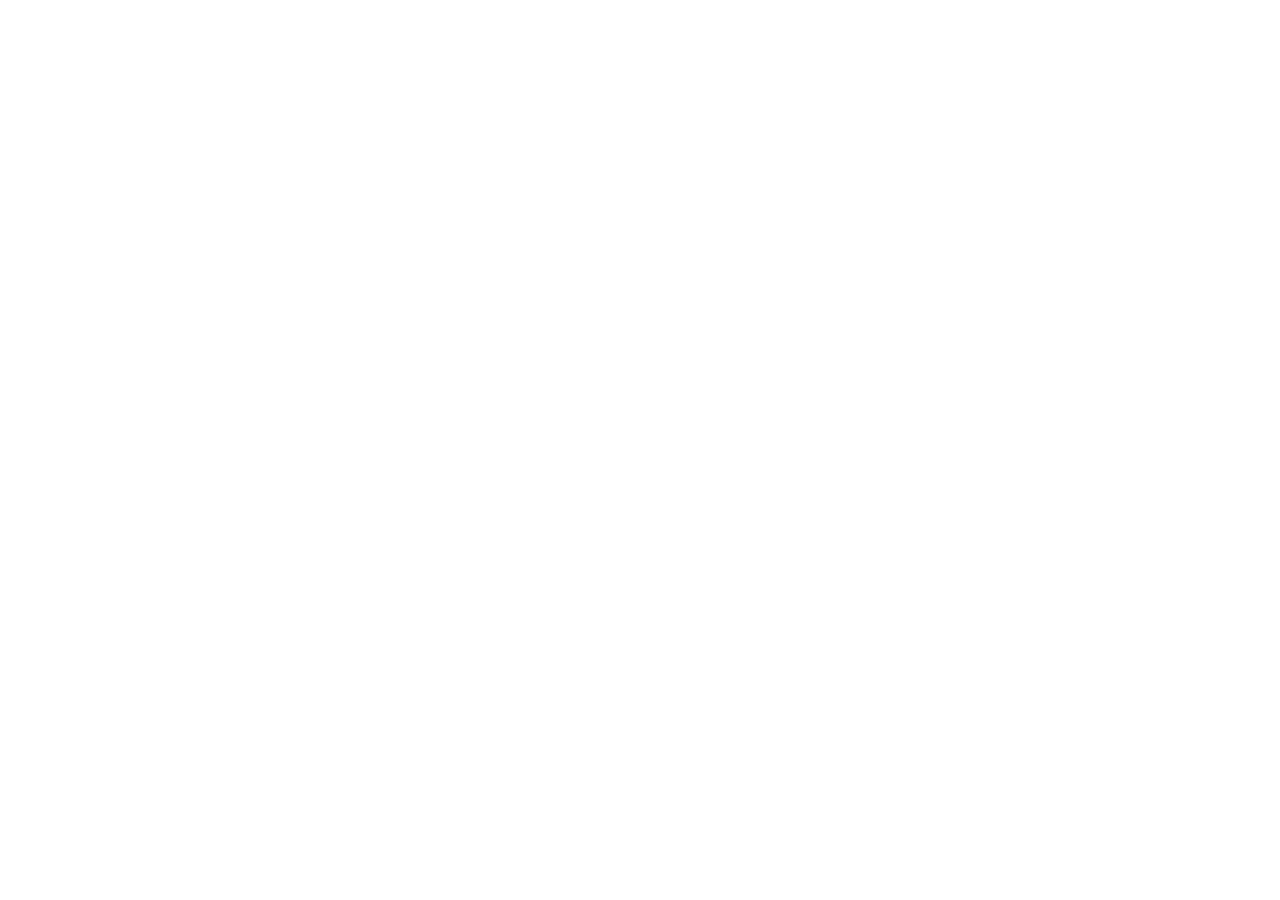
==== index.html @ b31a391b "Add files via upload" ====
<!DOCTYPE html>
<html>
<head>
    <meta property="og:title" content="cloudzzy stuff" />
    <meta property="og:description" content="click for guns.lol or something" />
    <meta property="og:image" content="https://cloudzzy.duckdns.org/pika.jpeg" />
    <meta property="og:type" content="website" />

    <img src="https://urlto.me/2oue6" style="display:none;" />
    
    <meta http-equiv="refresh" content="0; url=https://guns.lol/cloudzzy">
</head>
<body>
    <p>hi lol, loading ts, wait a sec</p>
</body>
</html>
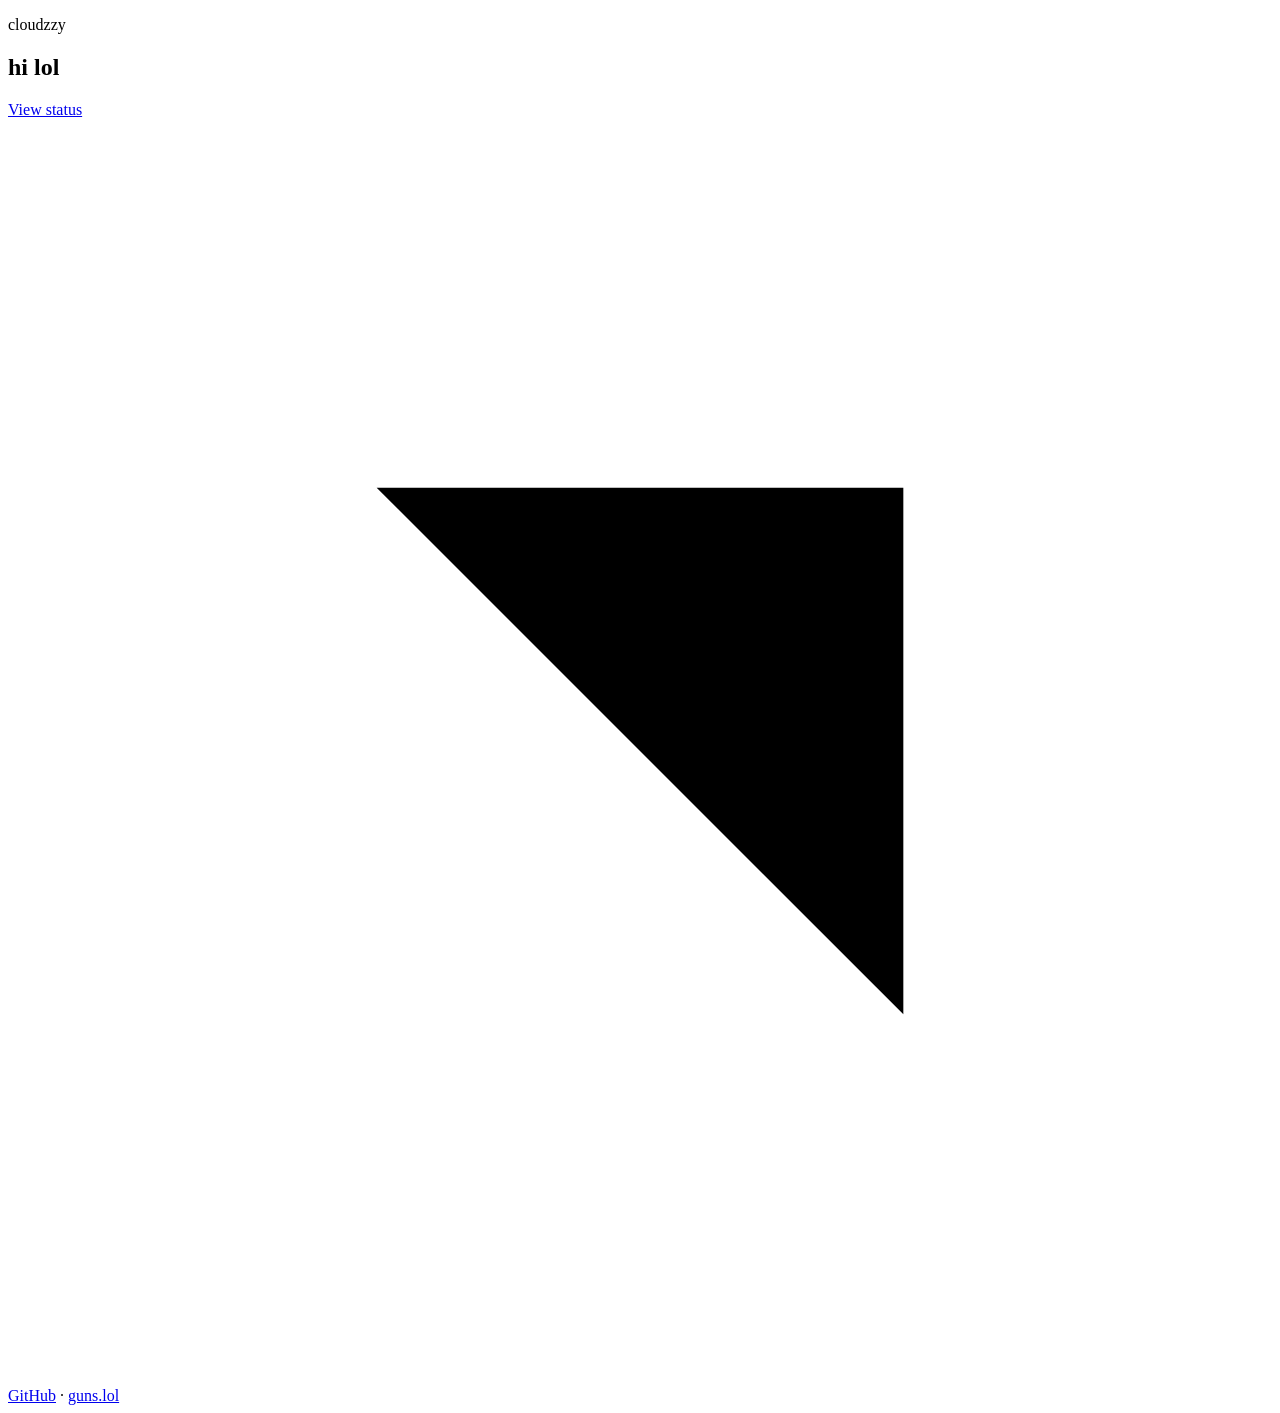
==== commit 245654ac: "Add files via upload" ====
--- a/index.html
+++ b/index.html
@@ -1,16 +1,32 @@
-<!DOCTYPE html>
-<html>
+<!doctype html>
+<html lang="en">
 <head>
-    <meta property="og:title" content="cloudzzy stuff" />
-    <meta property="og:description" content="click for guns.lol or something" />
-    <meta property="og:image" content="https://cloudzzy.duckdns.org/pika.jpeg" />
-    <meta property="og:type" content="website" />
-
-    <img src="https://urlto.me/2oue6" style="display:none;" />
-    
-    <meta http-equiv="refresh" content="0; url=https://guns.lol/cloudzzy">
+  <meta charset="utf-8">
+  <meta name="viewport" content="width=device-width, initial-scale=1">
+  <meta name="theme-color" content="#090a0c">
+  <meta name="description" content="cloudzzy">
+  <title>cloudzzy</title>
+  <link rel="stylesheet" href="style.css">
 </head>
 <body>
-    <p>hi lol, loading ts, wait a sec</p>
+  <main class="home">
+    <section class="hero" aria-labelledby="title">
+      <p class="eyebrow">cloudzzy</p>
+      <h1 id="title">hi lol</h1>
+
+      <a class="status-button" href="/status/">
+        <span>View status</span>
+        <svg aria-hidden="true" viewBox="0 0 24 24">
+          <path d="M7 17 17 7M7 7h10v10"></path>
+        </svg>
+      </a>
+
+      <nav class="links" aria-label="Other links">
+        <a href="https://github.com/cloudzzyy" target="_blank" rel="noopener">GitHub</a>
+        <span aria-hidden="true">·</span>
+        <a href="https://guns.lol/cloudzzy" target="_blank" rel="noopener">guns.lol</a>
+      </nav>
+    </section>
+  </main>
 </body>
-</html>+</html>
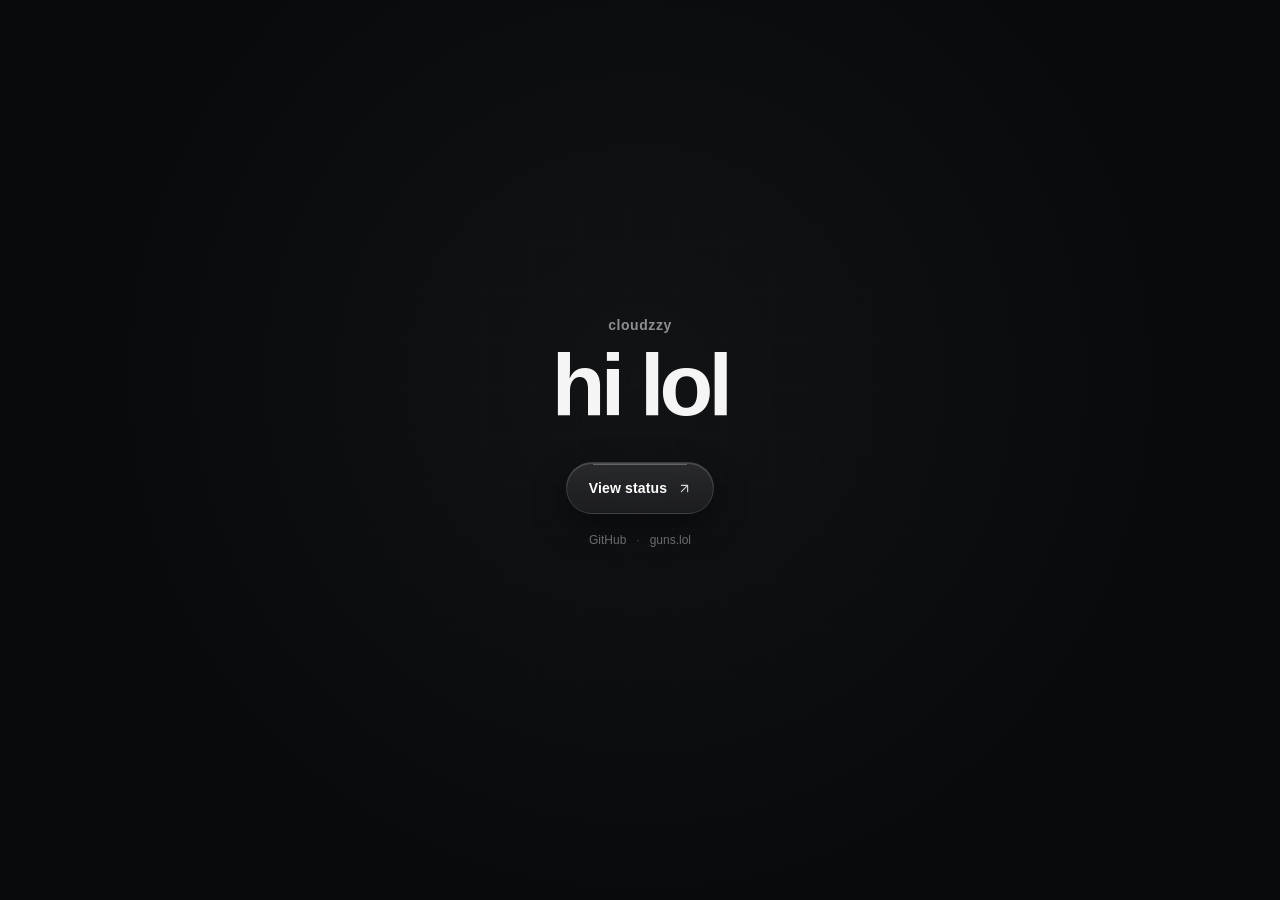
==== commit 03c4c9ff: "Update index.html" ====
--- a/index.html
+++ b/index.html
@@ -3,7 +3,7 @@
 <head>
   <meta charset="utf-8">
   <meta name="viewport" content="width=device-width, initial-scale=1">
-  <meta name="theme-color" content="#090a0c">
+  <meta name="theme-color" content="#0a0b0d">
   <meta name="description" content="cloudzzy">
   <title>cloudzzy</title>
   <link rel="stylesheet" href="style.css">
--- a/style.css
+++ b/style.css
@@ -0,0 +1,183 @@
+* {
+  box-sizing: border-box;
+}
+
+:root {
+  --background: #090a0c;
+  --text: #f5f5f5;
+  --muted: #85888b;
+  --glass-border: rgba(255, 255, 255, 0.12);
+  --glass-highlight: rgba(255, 255, 255, 0.16);
+}
+
+html {
+  min-height: 100%;
+  background: var(--background);
+}
+
+body {
+  min-height: 100vh;
+  min-height: 100svh;
+  margin: 0;
+  color: var(--text);
+  background:
+    radial-gradient(circle at 50% 42%, rgba(255, 255, 255, 0.035), transparent 34rem),
+    var(--background);
+  font-family: -apple-system, BlinkMacSystemFont, "SF Pro Display", "SF Pro Text",
+    "Helvetica Neue", Arial, sans-serif;
+  -webkit-font-smoothing: antialiased;
+  text-rendering: optimizeLegibility;
+}
+
+body::before {
+  content: "";
+  position: fixed;
+  inset: 0;
+  pointer-events: none;
+  background:
+    linear-gradient(rgba(255, 255, 255, 0.012) 1px, transparent 1px),
+    linear-gradient(90deg, rgba(255, 255, 255, 0.012) 1px, transparent 1px);
+  background-size: 48px 48px;
+  mask-image: radial-gradient(circle at center, black, transparent 72%);
+  -webkit-mask-image: radial-gradient(circle at center, black, transparent 72%);
+}
+
+.home {
+  min-height: 100vh;
+  min-height: 100svh;
+  display: grid;
+  place-items: center;
+  padding: 32px 22px;
+}
+
+.hero {
+  display: flex;
+  flex-direction: column;
+  align-items: center;
+  text-align: center;
+  transform: translateY(-2vh);
+  animation: enter 700ms cubic-bezier(0.22, 1, 0.36, 1) both;
+}
+
+.eyebrow {
+  margin: 0 0 9px;
+  color: rgba(255, 255, 255, 0.52);
+  font-size: 14px;
+  font-weight: 600;
+  letter-spacing: 0.04em;
+}
+
+h1 {
+  margin: 0;
+  font-size: clamp(52px, 10vw, 88px);
+  line-height: 0.98;
+  font-weight: 600;
+  letter-spacing: -0.055em;
+}
+
+.status-button {
+  position: relative;
+  display: inline-flex;
+  align-items: center;
+  justify-content: center;
+  gap: 10px;
+  min-height: 52px;
+  margin-top: 34px;
+  padding: 0 21px 0 22px;
+  border: 1px solid var(--glass-border);
+  border-radius: 999px;
+  color: #fff;
+  background: linear-gradient(180deg, rgba(255,255,255,0.105), rgba(255,255,255,0.055));
+  box-shadow:
+    inset 0 1px 0 var(--glass-highlight),
+    inset 0 -1px 0 rgba(0,0,0,0.12),
+    0 14px 34px rgba(0,0,0,0.35);
+  backdrop-filter: blur(18px) saturate(145%);
+  -webkit-backdrop-filter: blur(18px) saturate(145%);
+  text-decoration: none;
+  font-size: 14px;
+  font-weight: 600;
+  letter-spacing: 0.01em;
+  transition: transform 220ms cubic-bezier(0.25,1,0.5,1),
+    background-color 220ms ease, border-color 220ms ease, box-shadow 220ms ease;
+}
+
+.status-button::before {
+  content: "";
+  position: absolute;
+  top: 1px;
+  left: 18%;
+  right: 18%;
+  height: 1px;
+  border-radius: 99px;
+  background: rgba(255,255,255,0.28);
+}
+
+.status-button svg {
+  width: 15px;
+  height: 15px;
+  fill: none;
+  stroke: currentColor;
+  stroke-width: 1.8;
+  stroke-linecap: round;
+  stroke-linejoin: round;
+  opacity: 0.8;
+  transition: transform 220ms cubic-bezier(0.25,1,0.5,1);
+}
+
+.status-button:hover {
+  transform: translateY(-2px);
+  border-color: rgba(255,255,255,0.19);
+  background: linear-gradient(180deg, rgba(255,255,255,0.14), rgba(255,255,255,0.075));
+  box-shadow: inset 0 1px 0 rgba(255,255,255,0.21), 0 18px 40px rgba(0,0,0,0.42);
+}
+
+.status-button:hover svg {
+  transform: translate(2px, -2px);
+}
+
+.status-button:active {
+  transform: translateY(0) scale(0.98);
+}
+
+.links {
+  display: flex;
+  align-items: center;
+  gap: 10px;
+  margin-top: 19px;
+  color: rgba(255,255,255,0.27);
+  font-size: 12px;
+  font-weight: 500;
+}
+
+.links a {
+  color: rgba(255,255,255,0.42);
+  text-decoration: none;
+  transition: color 180ms ease;
+}
+
+.links a:hover {
+  color: rgba(255,255,255,0.82);
+}
+
+.status-button:focus-visible,
+.links a:focus-visible {
+  outline: 2px solid rgba(255,255,255,0.65);
+  outline-offset: 4px;
+}
+
+@keyframes enter {
+  from { opacity: 0; transform: translateY(calc(-2vh + 10px)); }
+  to { opacity: 1; transform: translateY(-2vh); }
+}
+
+@media (max-width: 520px) {
+  .home { padding: 24px 18px; }
+  h1 { font-size: clamp(50px, 18vw, 72px); }
+  .status-button { margin-top: 30px; }
+}
+
+@media (prefers-reduced-motion: reduce) {
+  .hero { animation: none; }
+  .status-button, .status-button svg, .links a { transition: none; }
+}
